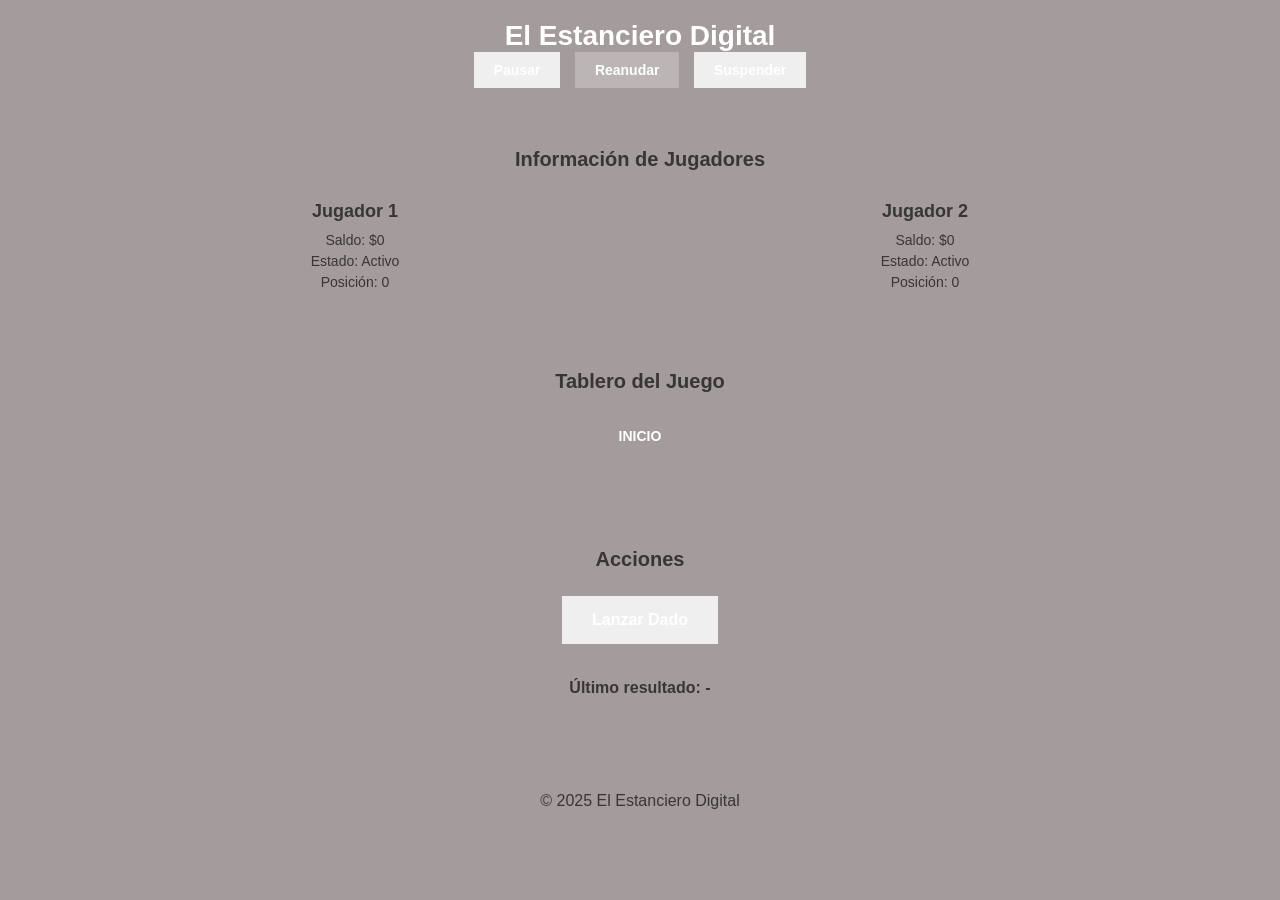
==== Estanciero/EstancieroFrontEnd/estanciero-digital-html-main/estanciero-digital-html-main/partida.html @ 3d743092 "commit 54" ====
<!DOCTYPE html>
<html lang="es">
<head>
    <meta charset="UTF-8">
    <meta name="viewport" content="width=device-width, initial-scale=1.0">
    <title>Partida - El Estanciero Digital</title>
    <link rel="stylesheet" href="styles-partida.css">
</head>
<body>
    <header>
        <h1>El Estanciero Digital</h1>
        <nav>
            <button id="btnPausar" class="boton-control">Pausar</button>
            <button id="btnReanudar" class="boton-control" disabled>Reanudar</button>
            <button id="btnSuspender" class="boton-control">Suspender</button>
        </nav>
    </header>
    
    <main>
        <div class="partida-container">
            <!-- Panel de información de jugadores -->
            <div class="panel-jugadores">
                <h2>Información de Jugadores</h2>
                <div class="jugadores-info">
                    <div class="jugador-info" id="jugador1-info">
                        <h3 id="nombreJugador1">Jugador 1</h3>
                        <p>Saldo: $<span id="saldoJugador1">0</span></p>
                        <p>Estado: <span id="estadoJugador1">Activo</span></p>
                        <p>Posición: <span id="posicionJugador1">0</span></p>
                    </div>
                    <div class="jugador-info" id="jugador2-info">
                        <h3 id="nombreJugador2">Jugador 2</h3>
                        <p>Saldo: $<span id="saldoJugador2">0</span></p>
                        <p>Estado: <span id="estadoJugador2">Activo</span></p>
                        <p>Posición: <span id="posicionJugador2">0</span></p>
                    </div>
                </div>
            </div>
            
            <!-- Tablero del juego -->
            <div class="tablero-container">
                <h2>Tablero del Juego</h2>
                <div class="tablero" id="tablero">
                    <!-- Casillero inicial -->
                    <div class="casillero casillero-inicial" id="casillero-0">
                        <span class="numero-casillero">INICIO</span>
                        <div class="jugadores-en-casillero" id="jugadores-0"></div>
                    </div>
                    
                    <!-- Casilleros 1-30 -->
                    <div class="casilleros-grid" id="casilleros-grid">
                        <!-- Los casilleros se generarán dinámicamente con JavaScript -->
                    </div>
                </div>
            </div>
            
            <!-- Panel de acciones -->
            <div class="panel-acciones">
                <h2>Acciones</h2>
                <div class="acciones-container">
                    <button id="btnLanzarDado" class="boton-accion">Lanzar Dado</button>
                    <div class="dado-resultado" id="dadoResultado">
                        <p>Último resultado: <span id="ultimoDado">-</span></p>
                    </div>
                </div>
            </div>
        </div>
    </main>
    
    <footer>
        <p>&copy; 2025 El Estanciero Digital</p>
    </footer>
    
    <script src="script-partida.js"></script>
</body>
</html>
---- Estanciero/EstancieroFrontEnd/estanciero-digital-html-main/estanciero-digital-html-main/styles-partida.css ----
/* Estilos para partida.html - Para completar por los alumnos */

/* COMPLETAR: Reset básico */
* {
    margin: 0;
    padding: 0;
    box-sizing: border-box;
}

/* COMPLETAR: Estilos del body */
body {
    font-family: Arial, sans-serif;
    color: #373636;
    background-color: #a49c9c;
}

/* COMPLETAR: Header */
header {
    color: white;
    padding: 20px;
    text-align: center;
    /* COMPLETAR: Agregar color de fondo */
}

header h1 {
    font-size: 28px;
    font-weight: bold;
}

/* COMPLETAR: Main */
main {
    padding: 20px;
    max-width: 1200px;
    margin: 0 auto;
    /* COMPLETAR: Agregar color de fondo */
}

/* COMPLETAR: Footer */
footer {
    color: #373636;
    text-align: center;
    padding: 15px;
    margin-top: 30px;
    /* COMPLETAR: Agregar color de fondo */
}

/* COMPLETAR: Página de partida */
.partida-container {
    display: flex;
    flex-direction: column;
    gap: 20px;
}

/* COMPLETAR: Panel de jugadores */
.panel-jugadores {
    padding: 20px;
    /* COMPLETAR: Agregar color de fondo */
    /* COMPLETAR: Agregar borde */
}

.panel-jugadores h2 {
    font-size: 20px;
    margin-bottom: 15px;
    text-align: center;
    /* COMPLETAR: Agregar color */
}

.jugadores-info {
    display: flex;
    justify-content: space-around;
    gap: 20px;
}

.jugador-info {
    padding: 15px;
    text-align: center;
    flex: 1;
    /* COMPLETAR: Agregar color de fondo */
    /* COMPLETAR: Agregar borde */
}

.jugador-info h3 {
    font-size: 18px;
    margin-bottom: 10px;
    /* COMPLETAR: Agregar color */
}

.jugador-info p {
    margin-bottom: 5px;
    font-size: 14px;
    /* COMPLETAR: Agregar color */
}

/* COMPLETAR: Tablero */
.tablero-container {
    padding: 20px;
    /* COMPLETAR: Agregar color de fondo */
    /* COMPLETAR: Agregar borde */
}

.tablero-container h2 {
    font-size: 20px;
    margin-bottom: 15px;
    text-align: center;
    /* COMPLETAR: Agregar color */
}

.tablero {
    display: flex;
    flex-direction: column;
    align-items: center;
    gap: 20px;
}

/* COMPLETAR: Casillero inicial */
.casillero-inicial {
    color: white;
    font-weight: bold;
    width: 120px;
    height: 80px;
    display: flex;
    flex-direction: column;
    justify-content: center;
    align-items: center;
    position: relative;
    /* COMPLETAR: Agregar color de fondo */
    /* COMPLETAR: Agregar borde */
}

.numero-casillero {
    font-size: 14px;
    margin-bottom: 5px;
}

.jugadores-en-casillero {
    position: absolute;
    bottom: 5px;
    left: 50%;
    transform: translateX(-50%);
    display: flex;
    gap: 5px;
}

/* COMPLETAR: Casilleros del tablero */
.casilleros-grid {
    display: grid;
    grid-template-columns: repeat(6, 1fr);
    gap: 10px;
    max-width: 600px;
    width: 100%;
}

.casillero {
    width: 80px;
    height: 60px;
    display: flex;
    flex-direction: column;
    justify-content: center;
    align-items: center;
    position: relative;
    font-size: 12px;
    text-align: center;
    /* COMPLETAR: Agregar color de fondo */
    /* COMPLETAR: Agregar borde */
}

/* COMPLETAR: Efecto hover del casillero */
.casillero:hover {
    /* COMPLETAR: Agregar efecto hover */
}

/* COMPLETAR: Casillero activo */
.casillero.activo {
    /* COMPLETAR: Agregar estilos para casillero activo */
}

/* COMPLETAR: Estilos para jugador 1 */
.casillero.jugador1 {
    /* COMPLETAR: Agregar estilos para jugador 1 */
}

/* COMPLETAR: Estilos para jugador 2 */
.casillero.jugador2 {
    /* COMPLETAR: Agregar estilos para jugador 2 */
}

/* COMPLETAR: Panel de acciones */
.panel-acciones {
    padding: 20px;
    text-align: center;
    /* COMPLETAR: Agregar color de fondo */
    /* COMPLETAR: Agregar borde */
}

.panel-acciones h2 {
    font-size: 20px;
    margin-bottom: 15px;
    /* COMPLETAR: Agregar color */
}

.dado-resultado {
    margin-top: 15px;
    padding: 10px;
    /* COMPLETAR: Agregar color de fondo */
}

.dado-resultado p {
    font-size: 16px;
    font-weight: bold;
    /* COMPLETAR: Agregar color */
}

/* COMPLETAR: Botones */
.boton-control {
    color: white;
    padding: 10px 20px;
    border: none;
    font-size: 14px;
    font-weight: bold;
    cursor: pointer;
    margin: 0 5px;
    /* COMPLETAR: Agregar color de fondo */
}

/* COMPLETAR: Efecto hover del botón de control */
.boton-control:hover {
    /* COMPLETAR: Agregar efecto hover */
}

/* COMPLETAR: Estilos del botón deshabilitado */
.boton-control:disabled {
    /* COMPLETAR: Agregar estilos para botón deshabilitado */
}

.boton-accion {
    color: white;
    padding: 15px 30px;
    border: none;
    font-size: 16px;
    font-weight: bold;
    cursor: pointer;
    margin: 10px 0;
    /* COMPLETAR: Agregar color de fondo */
}

/* COMPLETAR: Efecto hover del botón de acción */
.boton-accion:hover {
    /* COMPLETAR: Agregar efecto hover */
}

/* COMPLETAR: Estilos del botón de acción deshabilitado */
.boton-accion:disabled {
    /* COMPLETAR: Agregar estilos para botón deshabilitado */
}

/* COMPLETAR: Responsive */
@media (max-width: 768px) {
    .jugadores-info {
        flex-direction: column;
    }
    
    .casilleros-grid {
        grid-template-columns: repeat(3, 1fr);
    }
    
    .casillero {
        width: 60px;
        height: 50px;
        font-size: 10px;
    }
    
    .casillero-inicial {
        width: 100px;
        height: 70px;
    }
}

@media (max-width: 480px) {
    .casilleros-grid {
        grid-template-columns: repeat(2, 1fr);
    }
    
    .casillero {
        width: 50px;
        height: 40px;
        font-size: 9px;
    }
}
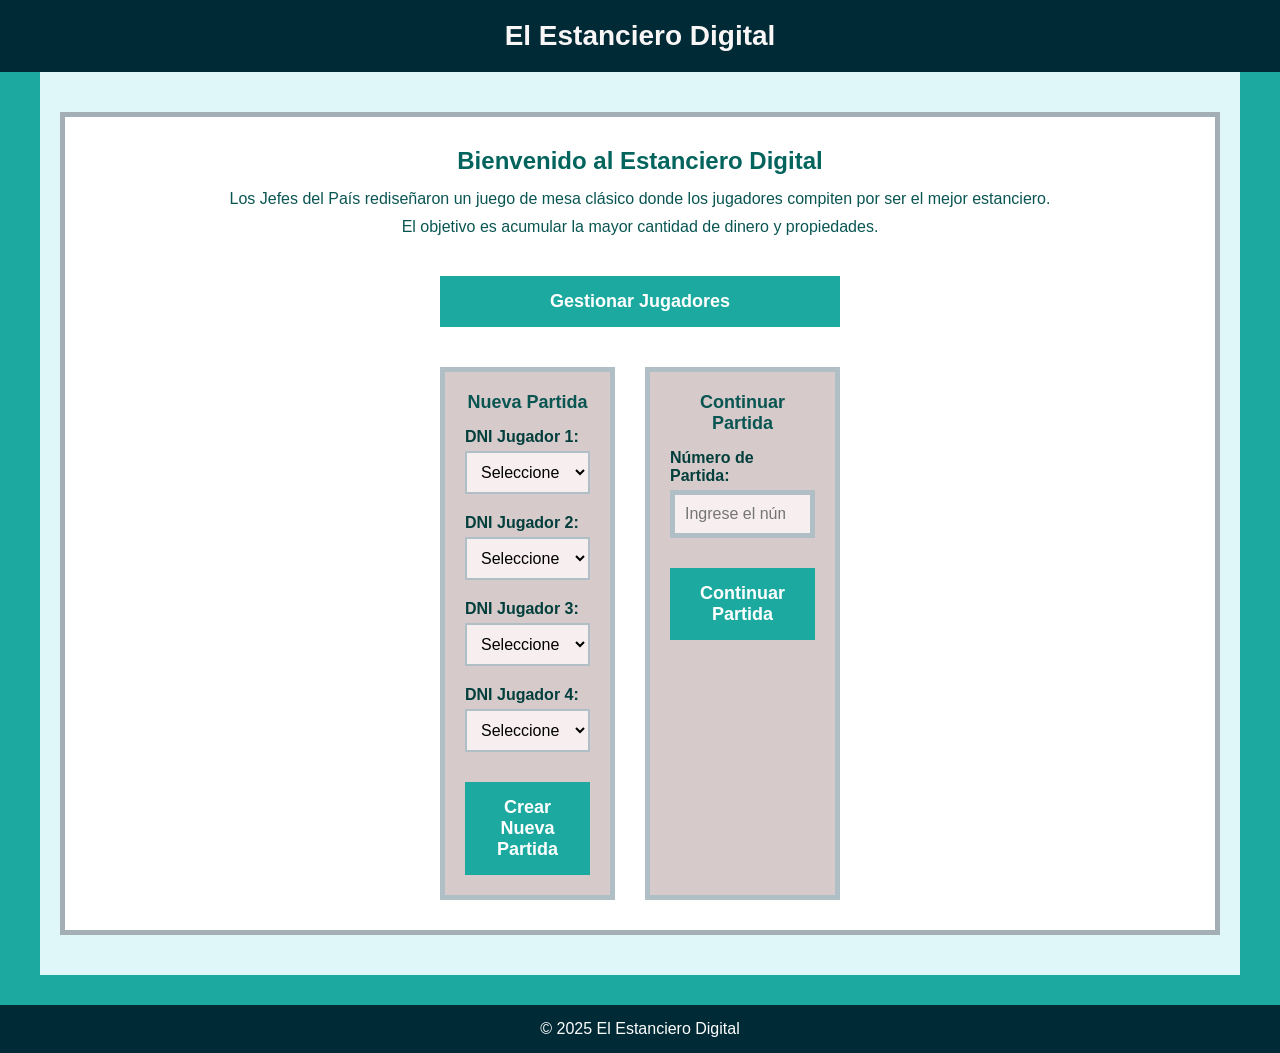
==== commit 03ea6a52: "commit 76" ====
--- a/Estanciero/EstancieroFrontEnd/estanciero-digital-html-main/estanciero-digital-html-main/partida.html
+++ b/Estanciero/EstancieroFrontEnd/estanciero-digital-html-main/estanciero-digital-html-main/partida.html
@@ -33,6 +33,18 @@
                         <p>Saldo: $<span id="saldoJugador2">0</span></p>
                         <p>Estado: <span id="estadoJugador2">Activo</span></p>
                         <p>Posición: <span id="posicionJugador2">0</span></p>
+                    </div>
+                    <div class="jugador-info" id="jugador3-info">
+                        <h3 id="nombreJugador3">Jugador 3</h3>
+                        <p>Saldo: $<span id="saldoJugador3">0</span></p>
+                        <p>Estado: <span id="estadoJugador3">Activo</span></p>
+                        <p>Posición: <span id="posicionJugador3">0</span></p>
+                    </div>
+                    <div class="jugador-info" id="jugador4-info">
+                        <h3 id="nombreJugador4">Jugador 4</h3>
+                        <p>Saldo: $<span id="saldoJugador4">0</span></p>
+                        <p>Estado: <span id="estadoJugador4">Activo</span></p>
+                        <p>Posición: <span id="posicionJugador4">0</span></p>
                     </div>
                 </div>
             </div>
--- a/Estanciero/EstancieroFrontEnd/estanciero-digital-html-main/estanciero-digital-html-main/styles-partida.css
+++ b/Estanciero/EstancieroFrontEnd/estanciero-digital-html-main/estanciero-digital-html-main/styles-partida.css
@@ -10,8 +10,8 @@
 /* COMPLETAR: Estilos del body */
 body {
     font-family: Arial, sans-serif;
-    color: #373636;
-    background-color: #a49c9c;
+   color: #373636;
+    background-color: #a49c9c; 
 }
 
 /* COMPLETAR: Header */
@@ -19,7 +19,7 @@
     color: white;
     padding: 20px;
     text-align: center;
-    /* COMPLETAR: Agregar color de fondo */
+    background-color: #002b36;
 }
 
 header h1 {
@@ -29,10 +29,10 @@
 
 /* COMPLETAR: Main */
 main {
-    padding: 20px;
+     padding: 20px;
     max-width: 1200px;
     margin: 0 auto;
-    /* COMPLETAR: Agregar color de fondo */
+
 }
 
 /* COMPLETAR: Footer */
@@ -41,7 +41,7 @@
     text-align: center;
     padding: 15px;
     margin-top: 30px;
-    /* COMPLETAR: Agregar color de fondo */
+    background-color: #013542;
 }
 
 /* COMPLETAR: Página de partida */
@@ -49,20 +49,22 @@
     display: flex;
     flex-direction: column;
     gap: 20px;
+    
+
 }
 
 /* COMPLETAR: Panel de jugadores */
 .panel-jugadores {
     padding: 20px;
-    /* COMPLETAR: Agregar color de fondo */
-    /* COMPLETAR: Agregar borde */
+    background-color: #e0f7fa;
+    border: 4px solid #b0bec5;
 }
 
 .panel-jugadores h2 {
     font-size: 20px;
     margin-bottom: 15px;
     text-align: center;
-    /* COMPLETAR: Agregar color */
+    color:#004d40;
 }
 
 .jugadores-info {
@@ -75,34 +77,34 @@
     padding: 15px;
     text-align: center;
     flex: 1;
-    /* COMPLETAR: Agregar color de fondo */
-    /* COMPLETAR: Agregar borde */
+     background-color: #ffffff;
+    border: 1px solid #a7b5bc;
 }
 
 .jugador-info h3 {
     font-size: 18px;
     margin-bottom: 10px;
-    /* COMPLETAR: Agregar color */
+    color: #004d40;
 }
 
 .jugador-info p {
     margin-bottom: 5px;
     font-size: 14px;
-    /* COMPLETAR: Agregar color */
+    color: #01605b;
 }
 
 /* COMPLETAR: Tablero */
 .tablero-container {
     padding: 20px;
-    /* COMPLETAR: Agregar color de fondo */
-    /* COMPLETAR: Agregar borde */
+    border: 5px solid #a7b5bc;
+    background-color: rgb(250, 250, 250);
 }
 
 .tablero-container h2 {
     font-size: 20px;
     margin-bottom: 15px;
     text-align: center;
-    /* COMPLETAR: Agregar color */
+    color : #004d40;
 }
 
 .tablero {
@@ -110,11 +112,10 @@
     flex-direction: column;
     align-items: center;
     gap: 20px;
-}
-
-/* COMPLETAR: Casillero inicial */
+
+}
 .casillero-inicial {
-    color: white;
+    color: #004d40;
     font-weight: bold;
     width: 120px;
     height: 80px;
@@ -123,8 +124,8 @@
     justify-content: center;
     align-items: center;
     position: relative;
-    /* COMPLETAR: Agregar color de fondo */
-    /* COMPLETAR: Agregar borde */
+    background-color: #013542; 
+    border: 3px solid #b0bec5;
 }
 
 .numero-casillero {
@@ -140,8 +141,6 @@
     display: flex;
     gap: 5px;
 }
-
-/* COMPLETAR: Casilleros del tablero */
 .casilleros-grid {
     display: grid;
     grid-template-columns: repeat(6, 1fr);
@@ -149,7 +148,6 @@
     max-width: 600px;
     width: 100%;
 }
-
 .casillero {
     width: 80px;
     height: 60px;
@@ -160,54 +158,50 @@
     position: relative;
     font-size: 12px;
     text-align: center;
-    /* COMPLETAR: Agregar color de fondo */
-    /* COMPLETAR: Agregar borde */
-}
-
-/* COMPLETAR: Efecto hover del casillero */
+    background-color: #95b6f9;
+    border: 2px solid gray;
+}
 .casillero:hover {
-    /* COMPLETAR: Agregar efecto hover */
-}
-
-/* COMPLETAR: Casillero activo */
+    background-color: #cdeff1;
+}
 .casillero.activo {
-    /* COMPLETAR: Agregar estilos para casillero activo */
-}
-
+    border: 2px solid #f4b400;
+}
 /* COMPLETAR: Estilos para jugador 1 */
 .casillero.jugador1 {
-    /* COMPLETAR: Agregar estilos para jugador 1 */
+    background-color: #f2b408;
 }
 
 /* COMPLETAR: Estilos para jugador 2 */
 .casillero.jugador2 {
-    /* COMPLETAR: Agregar estilos para jugador 2 */
+     background-color: #0785ce;
 }
 
 /* COMPLETAR: Panel de acciones */
 .panel-acciones {
     padding: 20px;
     text-align: center;
-    /* COMPLETAR: Agregar color de fondo */
-    /* COMPLETAR: Agregar borde */
+    background-color: #e0f7fa; 
+    border: 2px solid #b0bec5;
 }
 
 .panel-acciones h2 {
     font-size: 20px;
     margin-bottom: 15px;
-    /* COMPLETAR: Agregar color */
+    color: #004d40;
 }
 
 .dado-resultado {
     margin-top: 15px;
     padding: 10px;
-    /* COMPLETAR: Agregar color de fondo */
+    background-color: #ffffff; 
+    border: 2px solid #b0bec5
 }
 
 .dado-resultado p {
     font-size: 16px;
     font-weight: bold;
-    /* COMPLETAR: Agregar color */
+     color: #004d40;
 }
 
 /* COMPLETAR: Botones */
@@ -219,17 +213,17 @@
     font-weight: bold;
     cursor: pointer;
     margin: 0 5px;
-    /* COMPLETAR: Agregar color de fondo */
+    background-color: #3cbabe;
 }
 
 /* COMPLETAR: Efecto hover del botón de control */
 .boton-control:hover {
-    /* COMPLETAR: Agregar efecto hover */
+      background-color: #0f7edf;
 }
 
 /* COMPLETAR: Estilos del botón deshabilitado */
 .boton-control:disabled {
-    /* COMPLETAR: Agregar estilos para botón deshabilitado */
+    background-color: #9e9e9e; 
 }
 
 .boton-accion {
@@ -240,17 +234,17 @@
     font-weight: bold;
     cursor: pointer;
     margin: 10px 0;
-    /* COMPLETAR: Agregar color de fondo */
+    background-color: #0277bd; 
 }
 
 /* COMPLETAR: Efecto hover del botón de acción */
 .boton-accion:hover {
-    /* COMPLETAR: Agregar efecto hover */
+     background-color: #01579b;
 }
 
 /* COMPLETAR: Estilos del botón de acción deshabilitado */
 .boton-accion:disabled {
-    /* COMPLETAR: Agregar estilos para botón deshabilitado */
+    background-color: #9e9e9e; ;
 }
 
 /* COMPLETAR: Responsive */
